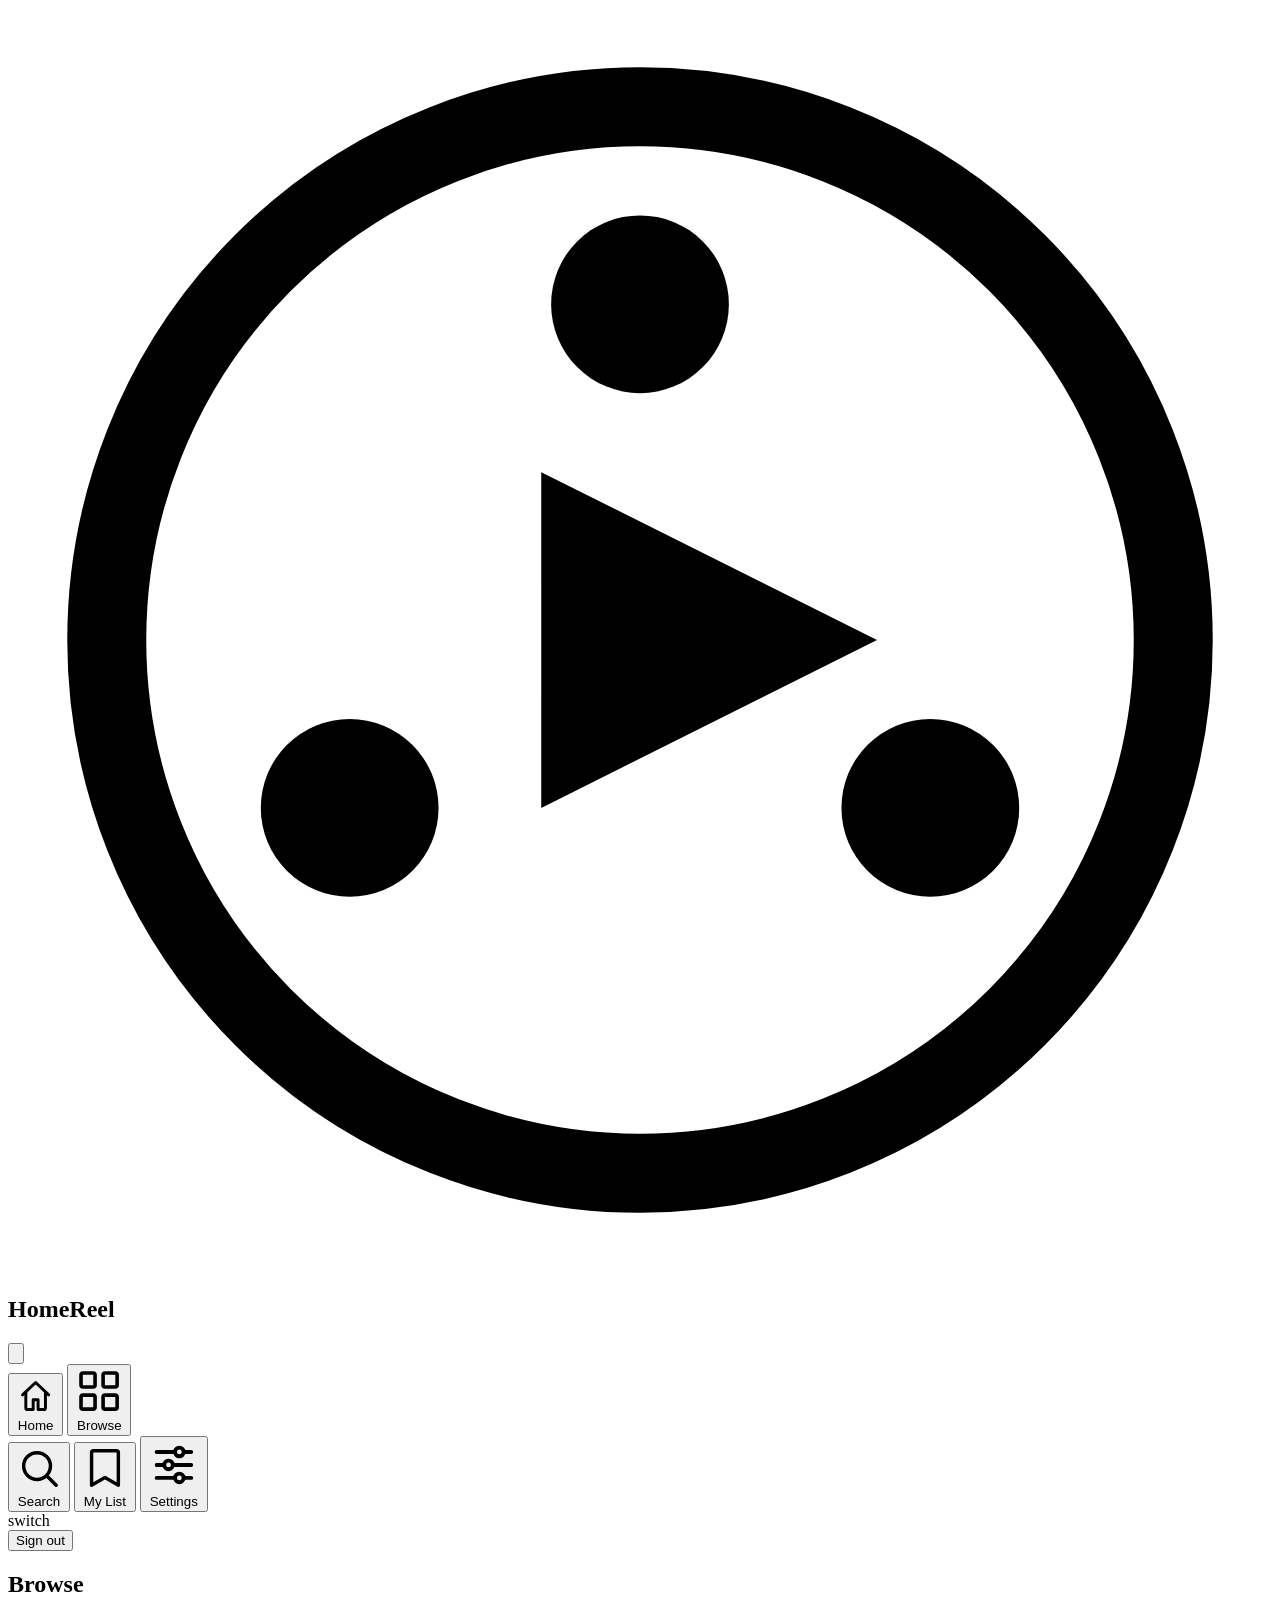
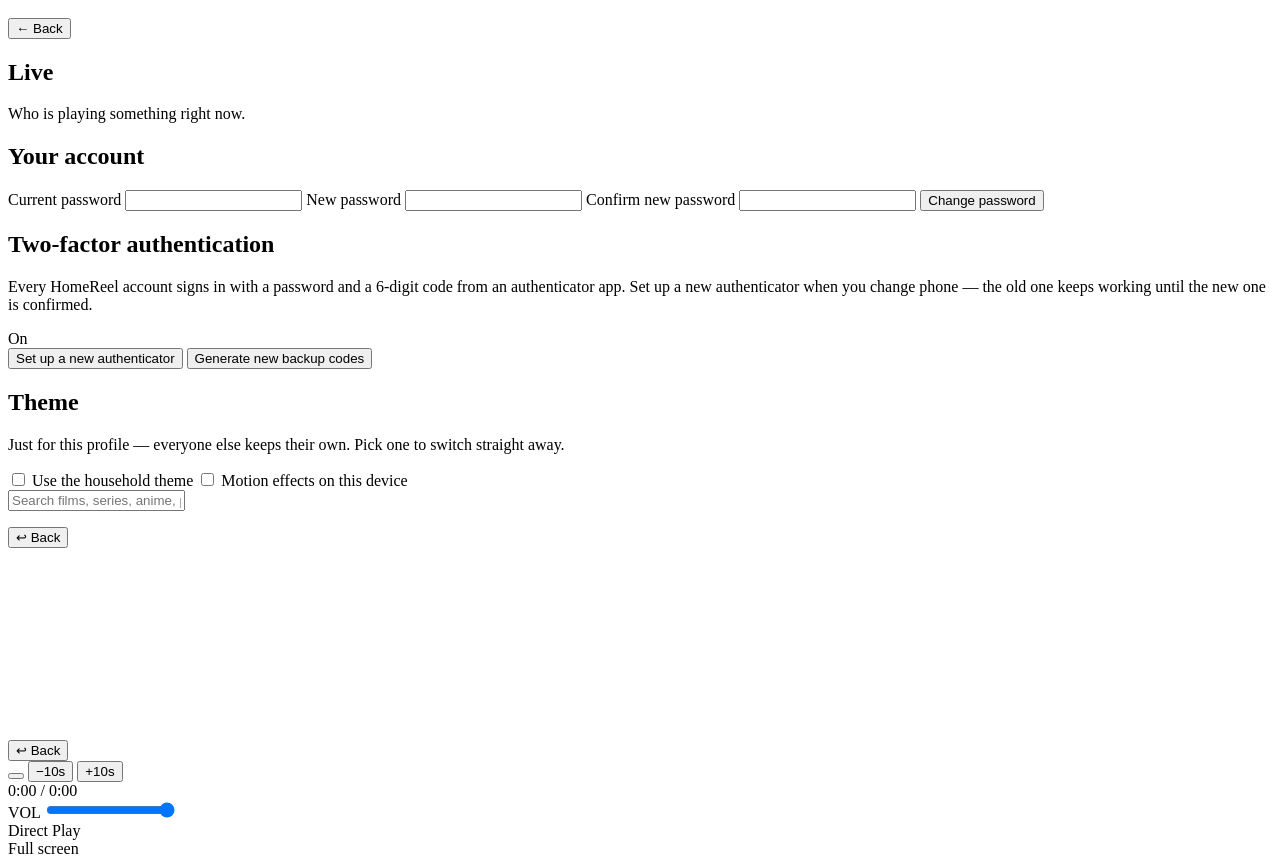
==== static/index.html @ 793b390f "HomeReel 1.90 Self-hosted media server (FastAPI + ffmpeg HLS transcoding, vanilla JS front end). Fir" ====
<!DOCTYPE html>
<html lang="en">
<head>
<meta charset="UTF-8">
<meta name="viewport" content="width=device-width, initial-scale=1.0">
<title>HomeReel</title>
<link rel="icon" href="data:image/svg+xml,%3Csvg xmlns='http://www.w3.org/2000/svg' viewBox='0 0 64 64'%3E%3Ccircle cx='32' cy='32' r='27' fill='none' stroke='%2300C2A8' stroke-width='5'/%3E%3Ccircle cx='32' cy='15' r='4.5' fill='%2300C2A8'/%3E%3Ccircle cx='17.3' cy='40.5' r='4.5' fill='%2300C2A8'/%3E%3Ccircle cx='46.7' cy='40.5' r='4.5' fill='%2300C2A8'/%3E%3Cpath d='M27 23.5 L44 32 L27 40.5 Z' fill='%2300C2A8'/%3E%3C/svg%3E">
<link rel="stylesheet" href="/style.css">
<link rel="stylesheet" href="/themes.css">
<!-- Sets data-theme on <html> before first paint; see the note at its top. -->
<script src="/themes.js"></script>

<!-- Installed to the home screen, this runs with no browser chrome at all.
     iOS reads the apple-* tags rather than the manifest for that, and will not
     take an SVG for the icon, so the PNGs above are not redundant with the
     favicon. status-bar-style "black" rather than "black-translucent": the
     translucent one puts the page under the notch and every screen would need
     safe-area padding to match. -->
<link rel="manifest" href="/manifest.webmanifest">
<link rel="apple-touch-icon" href="/icons/apple-touch-icon.png">
<meta name="theme-color" content="#14171b">
<meta name="apple-mobile-web-app-capable" content="yes">
<meta name="apple-mobile-web-app-status-bar-style" content="black">
<meta name="apple-mobile-web-app-title" content="HomeReel">
<meta name="mobile-web-app-capable" content="yes">
</head>
<body class="app">
  <aside class="sidebar" id="sidebar">
    <div class="sidebar-top">
      <div class="brand" id="brandHome" role="button" tabindex="0" aria-label="Go to Home">
        <svg class="logo logo-sm" viewBox="0 0 64 64" role="img" aria-label="HomeReel">
        <circle cx="32" cy="32" r="27" fill="none" stroke="currentColor" stroke-width="4"/>
        <circle cx="32" cy="15" r="4.5" fill="currentColor"/>
        <circle cx="17.3" cy="40.5" r="4.5" fill="currentColor"/>
        <circle cx="46.7" cy="40.5" r="4.5" fill="currentColor"/>
        <path d="M27 23.5 L44 32 L27 40.5 Z" fill="currentColor"/>
      </svg>
        <h1>HomeReel</h1>
      </div>
      <button id="sidebarToggle" class="sidebar-toggle" title="Collapse sidebar" aria-label="Collapse sidebar">
        <svg viewBox="0 0 24 24" fill="none" stroke="currentColor" stroke-width="2"
             stroke-linecap="round" stroke-linejoin="round" aria-hidden="true">
          <path d="m15 6-6 6 6 6"/>
        </svg>
      </button>
    </div>

    <nav class="tabs">
        <button class="tab-btn" data-tab="home" title="Home">
          <svg class="nav-icon" viewBox="0 0 24 24" fill="none" stroke="currentColor" stroke-width="1.8" stroke-linecap="round" stroke-linejoin="round" aria-hidden="true"><path d="M4 11.5 12 4l8 7.5"/><path d="M6 10v9.5a1 1 0 0 0 1 1h3.5v-6h3v6H17a1 1 0 0 0 1-1V10"/></svg>
          <span class="nav-label">Home</span>
        </button>
        <button class="tab-btn" data-tab="browse" title="Browse">
          <svg class="nav-icon" viewBox="0 0 24 24" fill="none" stroke="currentColor" stroke-width="1.8" stroke-linecap="round" stroke-linejoin="round" aria-hidden="true"><rect x="3" y="3" width="7" height="7" rx="1"/><rect x="14" y="3" width="7" height="7" rx="1"/><rect x="3" y="14" width="7" height="7" rx="1"/><rect x="14" y="14" width="7" height="7" rx="1"/></svg>
          <span class="nav-label">Browse</span>
        </button>
        <!-- One entry per mapped library, built by app.js from /api/auth/me —
             Settings can map new ones, so this cannot be static markup. -->
        <div class="nav-libraries" id="libraryTabs"></div>
        <button class="tab-btn" data-tab="search" title="Search">
          <svg class="nav-icon" viewBox="0 0 24 24" fill="none" stroke="currentColor" stroke-width="1.8" stroke-linecap="round" stroke-linejoin="round" aria-hidden="true"><circle cx="11" cy="11" r="7"/><path d="m21 21-4.3-4.3"/></svg>
          <span class="nav-label">Search</span>
        </button>
        <button class="tab-btn" data-tab="mylist" title="My List">
          <svg class="nav-icon" viewBox="0 0 24 24" fill="none" stroke="currentColor" stroke-width="1.8" stroke-linecap="round" stroke-linejoin="round" aria-hidden="true"><path d="M6 3h12a1 1 0 0 1 1 1v17l-7-4-7 4V4a1 1 0 0 1 1-1Z"/></svg>
          <span class="nav-label">My List</span>
        </button>
        <!-- Admin-only; loadAccount() unhides it. Hidden here so a viewer
             never sees it flash on the way in. -->
        <button class="tab-btn" data-tab="watching" id="liveTab" title="Live" hidden>
          <svg class="nav-icon" viewBox="0 0 24 24" fill="none" stroke="currentColor" stroke-width="1.8" stroke-linecap="round" stroke-linejoin="round" aria-hidden="true"><circle cx="12" cy="12" r="2.5"/><path d="M8.5 8.5a5 5 0 0 0 0 7M15.5 15.5a5 5 0 0 0 0-7"/><path d="M5.8 5.8a9 9 0 0 0 0 12.4M18.2 18.2a9 9 0 0 0 0-12.4"/></svg>
          <span class="nav-label">Live</span>
        </button>
        <button class="tab-btn" data-tab="settings" title="Settings">
          <svg class="nav-icon" viewBox="0 0 24 24" fill="none" stroke="currentColor" stroke-width="1.8" stroke-linecap="round" stroke-linejoin="round" aria-hidden="true"><path d="M4 6h8M17 6h3M4 12h3M12 12h8M4 18h8M17 18h3"/><circle cx="14.5" cy="6" r="2"/><circle cx="9.5" cy="12" r="2"/><circle cx="14.5" cy="18" r="2"/></svg>
          <span class="nav-label">Settings</span>
        </button>
    </nav>

    <!-- Populated by loadAccount(); pinned to the bottom of the rail / the
         right of the top bar via CSS, not markup order. -->
    <div class="nav-profile-chip" id="navProfileChip" title="Switch profile">
      <div class="nav-profile-initial" id="navProfileInitial"></div>
      <div>
        <div class="nav-profile-name" id="navProfileName"></div>
        <div class="nav-profile-switch">switch</div>
      </div>
    </div>
  </aside>

  <div class="content">
    <header>
      <!-- Admin-only; loadAccount() unhides it. Hidden here so a viewer never
           sees it flash on the way in. -->
      <button id="checkBtn" hidden>Check for Changes</button>
      <button id="scanBtn" hidden>Rescan Library</button>
      <div class="account">
        <span class="who" id="whoami"></span>
        <button id="logoutBtn">Sign out</button>
      </div>
    </header>

  <main>

    <section id="home" class="tab-panel">
      <div id="hero-home" class="tab-hero-slot"></div>
      <div id="shelves-home"></div>
    </section>

    <section id="browse" class="tab-panel">
      <!-- Every accessible library at once, filterable by genre. Chips are
           built from /api/discover's own genre list, which always covers
           everything the account can see regardless of which chip is picked. -->
      <h2 class="page-title">Browse</h2>
      <p class="page-sub" id="browseCount"></p>
      <div class="genre-chips" id="genreChips"></div>
      <div class="grid grid-catalog" id="browseGrid"></div>
    </section>

    <!-- One hero + four shelves per library, id "lib-<name>", built alongside the nav. -->
    <div id="libraryPanels"></div>

    <section id="mylist" class="tab-panel">
      <div class="grid" id="mylistGrid"></div>
    </section>

    <section id="collections" class="tab-panel">
      <div class="grid" id="collectionsGrid"></div>
    </section>

    <section id="collection" class="tab-panel">
      <button id="backToCollections">&larr; Back</button>
      <h2 id="collectionTitle"></h2>
      <div class="grid" id="collectionGrid"></div>
    </section>

    <section id="shows" class="tab-panel">
      <div class="grid" id="showsGrid"></div>
    </section>

    <section id="anime" class="tab-panel">
      <div class="grid" id="animeGrid"></div>
    </section>

    <section id="watching" class="tab-panel">
      <div class="panel-head">
        <div>
          <h2>Live</h2>
          <p class="panel-sub" id="watchingSub">Who is playing something right now.</p>
        </div>
        <span class="live-dot" id="liveDot" title="Refreshing every 5 seconds"></span>
      </div>
      <div id="watchingList"></div>
    </section>

    <section id="settings" class="tab-panel">
      <div class="settings">
        <section class="panel">
          <h2>Your account</h2>
          <p class="panel-sub" id="accountSummary"></p>
          <form id="passwordForm" class="stack-form">
            <label for="currentPassword">Current password</label>
            <input id="currentPassword" type="password" autocomplete="current-password" required>
            <label for="newPassword">New password</label>
            <input id="newPassword" type="password" autocomplete="new-password" required>
            <label for="confirmPassword">Confirm new password</label>
            <input id="confirmPassword" type="password" autocomplete="new-password" required>
            <button type="submit">Change password</button>
            <div class="form-msg" id="passwordMsg"></div>
          </form>
        </section>

        <section class="panel" id="twoFactorPanel">
          <h2>Two-factor authentication</h2>
          <p class="panel-sub">Every HomeReel account signs in with a password and a
             6-digit code from an authenticator app. Set up a new authenticator when
             you change phone &mdash; the old one keeps working until the new one is
             confirmed.</p>

          <div class="twofa-status">
            <span class="pill pill-ok">On</span>
            <span class="muted-cell" id="twoFactorSummary"></span>
          </div>

          <div class="twofa-actions" id="twoFactorActions">
            <button type="button" id="moveAuthBtn">Set up a new authenticator</button>
            <button type="button" id="newCodesBtn">Generate new backup codes</button>
          </div>

          <!-- Both actions hand the second factor around, so both ask for the
               password again rather than trusting the open session alone. -->
          <form id="twoFactorPasswordForm" class="stack-form" hidden>
            <label for="twoFactorPassword">Confirm your password</label>
            <input id="twoFactorPassword" type="password" autocomplete="current-password" required>
            <button type="submit">Continue</button>
            <button type="button" class="link-btn" id="twoFactorCancel">Cancel</button>
            <div class="form-msg" id="twoFactorMsg"></div>
          </form>

          <form id="twoFactorSetupForm" class="stack-form" hidden>
            <p class="field-note">Scan this with the authenticator app on the new phone,
               then type the code it shows.</p>
            <div class="qr-frame" id="twoFactorQr"></div>
            <p class="field-note">Can't scan it? Enter this key by hand:</p>
            <code class="secret-key" id="twoFactorSecret"></code>
            <label for="twoFactorCode">Code from the app</label>
            <input id="twoFactorCode" type="text" inputmode="numeric" maxlength="7"
                   autocomplete="one-time-code" placeholder="000000" class="code-input" required>
            <button type="submit">Confirm</button>
            <button type="button" class="link-btn" id="twoFactorSetupCancel">Cancel</button>
            <div class="form-msg" id="twoFactorSetupMsg"></div>
          </form>

          <div id="twoFactorCodes" hidden>
            <p class="field-note">Each code signs you in once if you lose your phone.
               <strong>This is the only time they are shown</strong> &mdash; the server keeps
               hashes, not the codes.</p>
            <pre class="backup-codes" id="twoFactorCodeList"></pre>
            <div class="backup-actions">
              <button type="button" id="twoFactorCopy">Copy</button>
              <a id="twoFactorDownload" download="homereel-backup-codes.txt" class="link-btn">Download</a>
              <button type="button" class="link-btn" id="twoFactorCodesDone">Done</button>
            </div>
          </div>
        </section>

        <section class="panel" id="appsPanel" hidden>
          <h2>Get the apps</h2>
          <p class="panel-sub">HomeReel for Android phones and tablets, and for Android TV
             and Google TV. Sign in with the same account you use here.</p>
          <a class="panel-link" id="appsLink" href="#" target="_blank" rel="noopener">Open the downloads page</a>
        </section>

        <section class="panel" id="themePanel">
          <h2>Theme</h2>
          <p class="panel-sub">Just for this profile &mdash; everyone else keeps their own.
             Pick one to switch straight away.</p>
          <div class="theme-controls">
            <label><input type="checkbox" id="themeFollowHousehold">
              Use the household theme <span class="theme-household" id="themeHouseholdName"></span></label>
            <label><input type="checkbox" id="themeEffects"> Motion effects on this device</label>
            <p class="field-note" id="themeMotionNote" hidden>Your system asks for reduced motion,
               so animated effects stay off.</p>
          </div>
          <div class="theme-gallery" id="themeGallery" role="group" aria-label="Themes"></div>
          <div class="form-msg" id="themeMsg"></div>
        </section>

        <section class="panel" id="appearancePanel" hidden>
          <h2>Appearance</h2>
          <p class="panel-sub">Applies for everyone in the household, not just this account.</p>
          <form id="appearanceForm" class="stack-form">
            <label for="householdThemeSelect">Household theme</label>
            <select id="householdThemeSelect"></select>
            <p class="field-note">The theme for the sign-in page and for any profile that
               hasn't picked its own.</p>
            <label for="navModeSelect">Navigation</label>
            <select id="navModeSelect">
              <option value="rail">Rail &mdash; left sidebar</option>
              <option value="top">Top &mdash; sticky bar</option>
            </select>
            <label for="posterStyleSelect">Poster style</label>
            <select id="posterStyleSelect">
              <option value="portrait">Portrait &mdash; 2:3 posters</option>
              <option value="still">Still &mdash; landscape stills</option>
            </select>
            <button type="submit">Save</button>
            <div class="form-msg" id="appearanceMsg"></div>
          </form>
        </section>

        <section class="panel" id="librariesPanel" hidden>
          <h2>Libraries</h2>
          <p class="panel-sub">Folders HomeReel indexes. Paths are as the container sees
             them &mdash; a folder has to be mounted by the compose file before it can be
             mapped here.</p>
          <table class="user-table">
            <thead>
              <tr><th>Library</th><th>Path</th><th>Type</th><th>Items</th><th></th></tr>
            </thead>
            <tbody id="libraryRows"></tbody>
          </table>

          <h3>Map a library</h3>
          <form id="addLibraryForm" class="stack-form">
            <label>Pick the folder</label>
            <!-- Browsing beats typing: what is listed here is exactly what the
                 compose mounted, so an unmountable path cannot be chosen. -->
            <div class="browser">
              <div class="browser-bar">
                <button type="button" id="browseUp" class="browser-up" title="Up one level">&uarr;</button>
                <code class="browser-path" id="browserPath">/</code>
              </div>
              <div class="browser-list" id="browserList"></div>
            </div>
            <p class="field-note" id="browserHint">
              Only folders mounted into the container appear here. To add one, put it in the
              compose file as a volume and redeploy, then it shows up in this list.
            </p>

            <label for="newLibraryLabel">Name</label>
            <input id="newLibraryLabel" type="text" autocomplete="off" required
                   placeholder="Documentaries">
            <label for="newLibraryKind">Layout</label>
            <select id="newLibraryKind">
              <option value="show">Shows &mdash; Show / Season / Episode folders</option>
              <option value="movie">Movies &mdash; one folder or file per title</option>
            </select>
            <input id="newLibraryPath" type="hidden">
            <button type="submit" id="addLibraryBtn" disabled>Map library</button>
            <div class="form-msg" id="addLibraryMsg"></div>
          </form>
        </section>

        <section class="panel" id="usersPanel" hidden>
          <h2>Users</h2>
          <p class="panel-sub">Viewers see only the libraries you tick. Admins can also manage
             users, and always have access to every library. Everyone has to enrol an
             authenticator app &mdash; reset it here if someone loses their phone and their
             backup codes.</p>
          <table class="user-table">
            <thead>
              <tr><th>Username</th><th>Role</th><th>Library access</th><th>Two-factor</th><th>Created</th><th></th></tr>
            </thead>
            <tbody id="userRows"></tbody>
          </table>

          <h3>Add a user</h3>
          <form id="addUserForm" class="stack-form">
            <label for="newUsername">Username</label>
            <input id="newUsername" type="text" autocomplete="off" required>
            <label for="newUserPassword">Password</label>
            <input id="newUserPassword" type="password" autocomplete="new-password" required
                   minlength="8" placeholder="At least 8 characters">
            <label for="newUserRole">Role</label>
            <select id="newUserRole">
              <option value="viewer">Viewer</option>
              <option value="admin">Admin</option>
            </select>
            <label>Library access</label>
            <!-- Checkboxes are rendered from the mapped libraries, which change. -->
            <div class="lib-choices" id="newUserLibraries"></div>
            <p class="field-note" id="newUserLibrariesNote">
              Only the ticked libraries appear in their sidebar.
            </p>
            <p class="field-note">They set up two-factor authentication themselves the
               first time they sign in, with this password.</p>
            <button type="submit">Add user</button>
            <div class="form-msg" id="addUserMsg"></div>
          </form>
        </section>
      </div>
    </section>

    <section id="search" class="tab-panel">
      <input id="searchInput" class="search-input" type="text" autocomplete="off"
             placeholder="Search films, series, anime, people">
      <!-- Genre names, reusing /api/discover's own list — clicking one searches
           for it directly. -->
      <div class="search-pills" id="searchPills"></div>
      <p class="page-sub" id="searchCount"></p>
      <div class="grid grid-catalog" id="searchGrid"></div>
    </section>

    <section id="detail" class="tab-panel">
      <div class="detail-backdrop" id="detailBackdrop">
        <div class="detail-backdrop-stripes"></div>
        <div class="detail-backdrop-scrim"></div>
        <button type="button" id="detailBack" class="detail-back">&#8617; Back</button>
      </div>
      <div class="detail-layout">
        <div class="detail-poster-col">
          <div class="detail-poster" id="detailPosterFrame">
            <img class="detail-poster-img" id="detailPosterImg" alt="" onerror="this.remove()">
          </div>
        </div>
        <div class="detail-main">
          <div class="detail-kind" id="detailKind"></div>
          <h1 class="detail-page-title" id="detailPageTitle"></h1>
          <div class="detail-meta-row" id="detailMetaRow"></div>
          <p class="detail-synopsis" id="detailSynopsis"></p>
          <div class="detail-actions" id="detailActions"></div>
          <div id="detailEpisodes"></div>
          <div id="detailCast"></div>
          <div id="detailSimilar"></div>
        </div>
        <div class="detail-side">
          <div class="detail-fact-panel" id="detailFacts"></div>
          <div class="detail-fact-panel" id="detailFormats"></div>
        </div>
      </div>
    </section>
    </main>
  </div>

  <div id="playerModal" class="player hidden">
    <div class="player-video-area" id="playerVideoArea">
      <video id="videoPlayer" autoplay playsinline webkit-playsinline></video>
      <div class="player-stripes"></div>
      <div class="player-vignette"></div>
      <div class="player-center">
        <div class="player-annotation" id="playerAnnotation"></div>
        <div class="player-play-glyph" id="playerPlayGlyph" hidden>&#9654;</div>
      </div>
      <div class="player-topbar">
        <button type="button" id="closePlayer" class="player-back">&#8617; Back</button>
        <div class="player-heading">
          <div class="player-title" id="playerTitle"></div>
          <div class="player-subtitle" id="playerSubtitle"></div>
        </div>
      </div>
      <!-- Series/Anime only, and only near the start of an episode — see
           updateSkipIntroVisibility() in app.js. -->
      <button type="button" id="skipIntroBtn" class="skip-intro-btn" hidden>Skip Intro</button>
    </div>

    <div class="player-controls">
      <!-- Shown only when playback picked up where it left off, so resuming is
           something you can see and undo rather than a surprise. -->
      <div id="resumeNotice" class="resume-notice" hidden>
        <span id="resumeNoticeText"></span>
        <button type="button" id="restartBtn">Start from the beginning</button>
      </div>

      <div class="player-scrub" id="playerScrub">
        <div class="player-scrub-buffered" id="playerBuffered"></div>
        <div class="player-scrub-fill" id="playerFill"></div>
        <div class="player-scrub-knob" id="playerKnob"></div>
      </div>

      <div class="player-bar">
        <button type="button" id="playPauseBtn" class="player-icon-btn" title="Play/Pause"></button>
        <button type="button" id="back10Btn" class="player-step-btn">&minus;10s</button>
        <button type="button" id="fwd10Btn" class="player-step-btn">+10s</button>
        <div class="player-time"><span id="playerTime">0:00</span><span class="dim"> / <span id="playerTotal">0:00</span></span></div>
        <div class="player-volume">
          <span class="vol-label">VOL</span>
          <input type="range" id="volumeSlider" min="0" max="100" value="100">
        </div>
        <div class="player-chips">
          <div class="player-chip" id="audioChip" hidden>
            Audio
            <div class="player-chip-menu" id="audioMenu" hidden></div>
          </div>
          <div class="player-chip" id="subsChip" hidden>
            Subtitles
            <div class="player-chip-menu" id="subsMenu" hidden></div>
          </div>
          <div class="player-chip" id="qualityChip">
            <span id="qualityChipLabel">Direct Play</span>
            <div class="player-chip-menu" id="qualityMenu" hidden>
              <div class="option active" data-mode="direct">Direct Play</div>
              <div class="option" data-mode="1080p">1080p</div>
              <div class="option" data-mode="720p">720p</div>
              <div class="option" data-mode="480p">480p</div>
            </div>
          </div>
          <div class="player-chip" id="fullscreenChip">Full screen</div>
        </div>
      </div>
      <div id="transcodeStatus" class="transcode-status"></div>

      <!-- Shown only for an episode, once its place in the show is known. -->
      <div id="episodeNav" class="episode-nav-strip" hidden>
        <span class="next-up-label">Next up</span>
        <span class="next-up-title" id="nextUpTitle"></span>
        <div class="episode-nav-buttons">
          <button type="button" id="prevEpisodeBtn" disabled>&lsaquo; Previous</button>
          <button type="button" id="nextEpisodeBtn" disabled>Next &rsaquo;</button>
        </div>
      </div>
    </div>
  </div>

  <script src="/vendor/hls.min.js"></script>
  <script src="/app.js"></script>
</body>
</html>
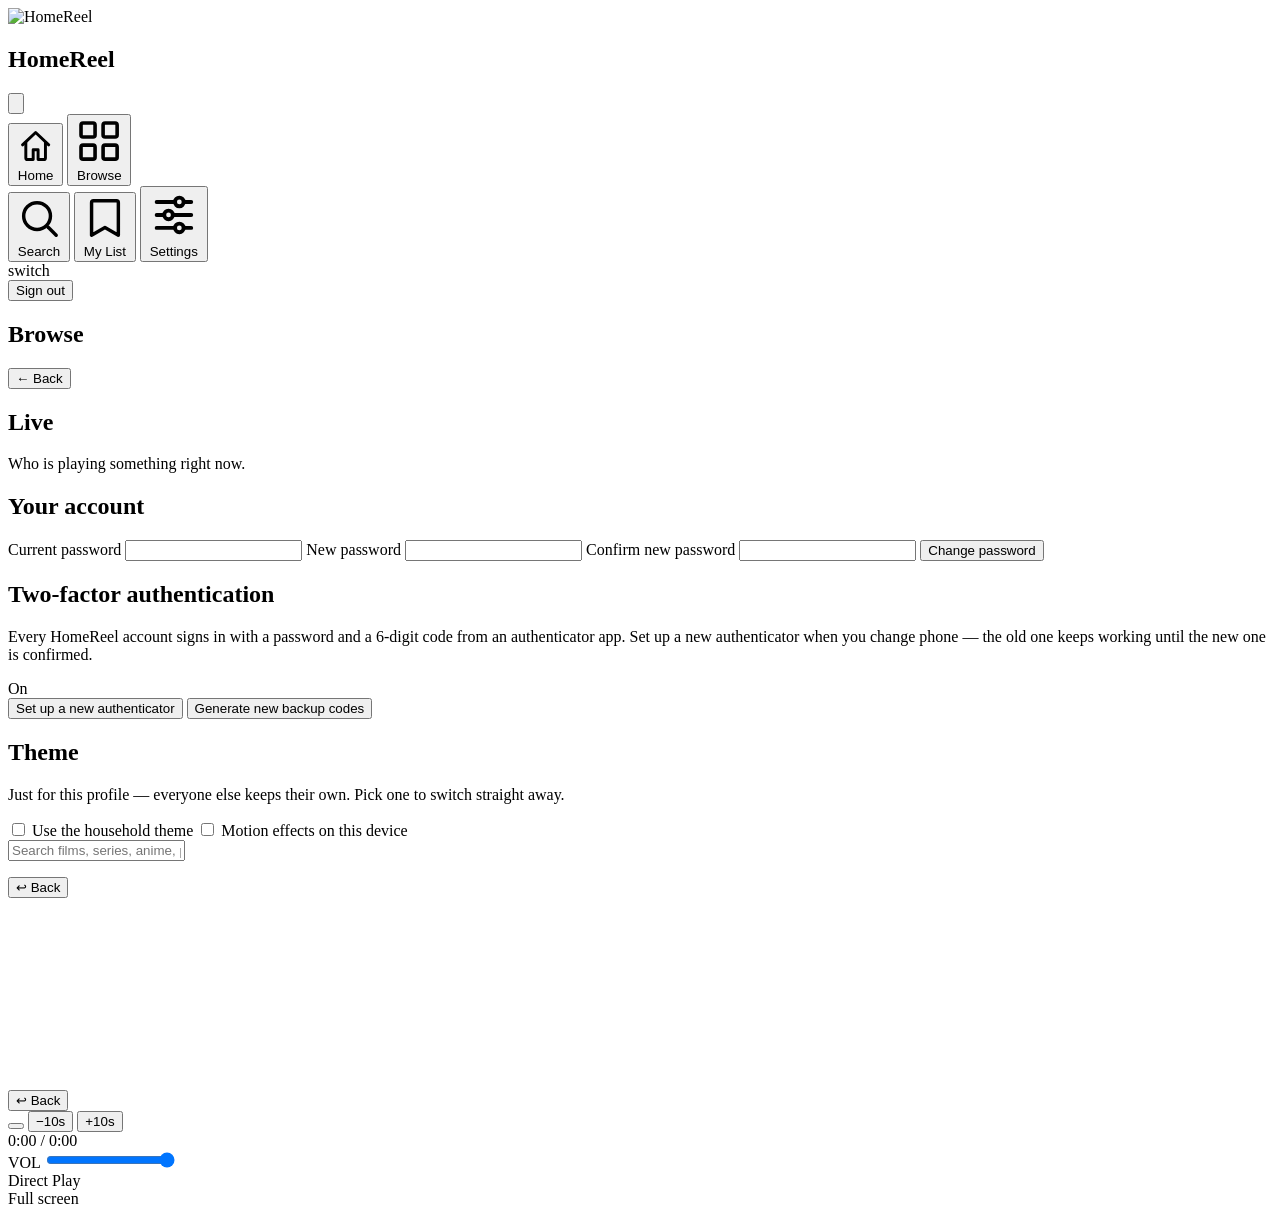
==== commit c3d52cf9: "1.92: new animated logo The animated HomeReel lockup replaces the old reel icon and typed name in th" ====
--- a/static/index.html
+++ b/static/index.html
@@ -4,7 +4,8 @@
 <meta charset="UTF-8">
 <meta name="viewport" content="width=device-width, initial-scale=1.0">
 <title>HomeReel</title>
-<link rel="icon" href="data:image/svg+xml,%3Csvg xmlns='http://www.w3.org/2000/svg' viewBox='0 0 64 64'%3E%3Ccircle cx='32' cy='32' r='27' fill='none' stroke='%2300C2A8' stroke-width='5'/%3E%3Ccircle cx='32' cy='15' r='4.5' fill='%2300C2A8'/%3E%3Ccircle cx='17.3' cy='40.5' r='4.5' fill='%2300C2A8'/%3E%3Ccircle cx='46.7' cy='40.5' r='4.5' fill='%2300C2A8'/%3E%3Cpath d='M27 23.5 L44 32 L27 40.5 Z' fill='%2300C2A8'/%3E%3C/svg%3E">
+<link rel="icon" type="image/png" sizes="32x32" href="/icons/favicon-32.png">
+<link rel="icon" type="image/png" sizes="64x64" href="/icons/favicon-64.png">
 <link rel="stylesheet" href="/style.css">
 <link rel="stylesheet" href="/themes.css">
 <!-- Sets data-theme on <html> before first paint; see the note at its top. -->
@@ -28,14 +29,11 @@
   <aside class="sidebar" id="sidebar">
     <div class="sidebar-top">
       <div class="brand" id="brandHome" role="button" tabindex="0" aria-label="Go to Home">
-        <svg class="logo logo-sm" viewBox="0 0 64 64" role="img" aria-label="HomeReel">
-        <circle cx="32" cy="32" r="27" fill="none" stroke="currentColor" stroke-width="4"/>
-        <circle cx="32" cy="15" r="4.5" fill="currentColor"/>
-        <circle cx="17.3" cy="40.5" r="4.5" fill="currentColor"/>
-        <circle cx="46.7" cy="40.5" r="4.5" fill="currentColor"/>
-        <path d="M27 23.5 L44 32 L27 40.5 Z" fill="currentColor"/>
-      </svg>
-        <h1>HomeReel</h1>
+        <picture class="brand-logo">
+          <source srcset="/brand/logo-static.webp" media="(prefers-reduced-motion: reduce)">
+          <img src="/brand/logo.webp" alt="HomeReel" width="600" height="176">
+        </picture>
+        <h1 class="sr-only">HomeReel</h1>
       </div>
       <button id="sidebarToggle" class="sidebar-toggle" title="Collapse sidebar" aria-label="Collapse sidebar">
         <svg viewBox="0 0 24 24" fill="none" stroke="currentColor" stroke-width="2"
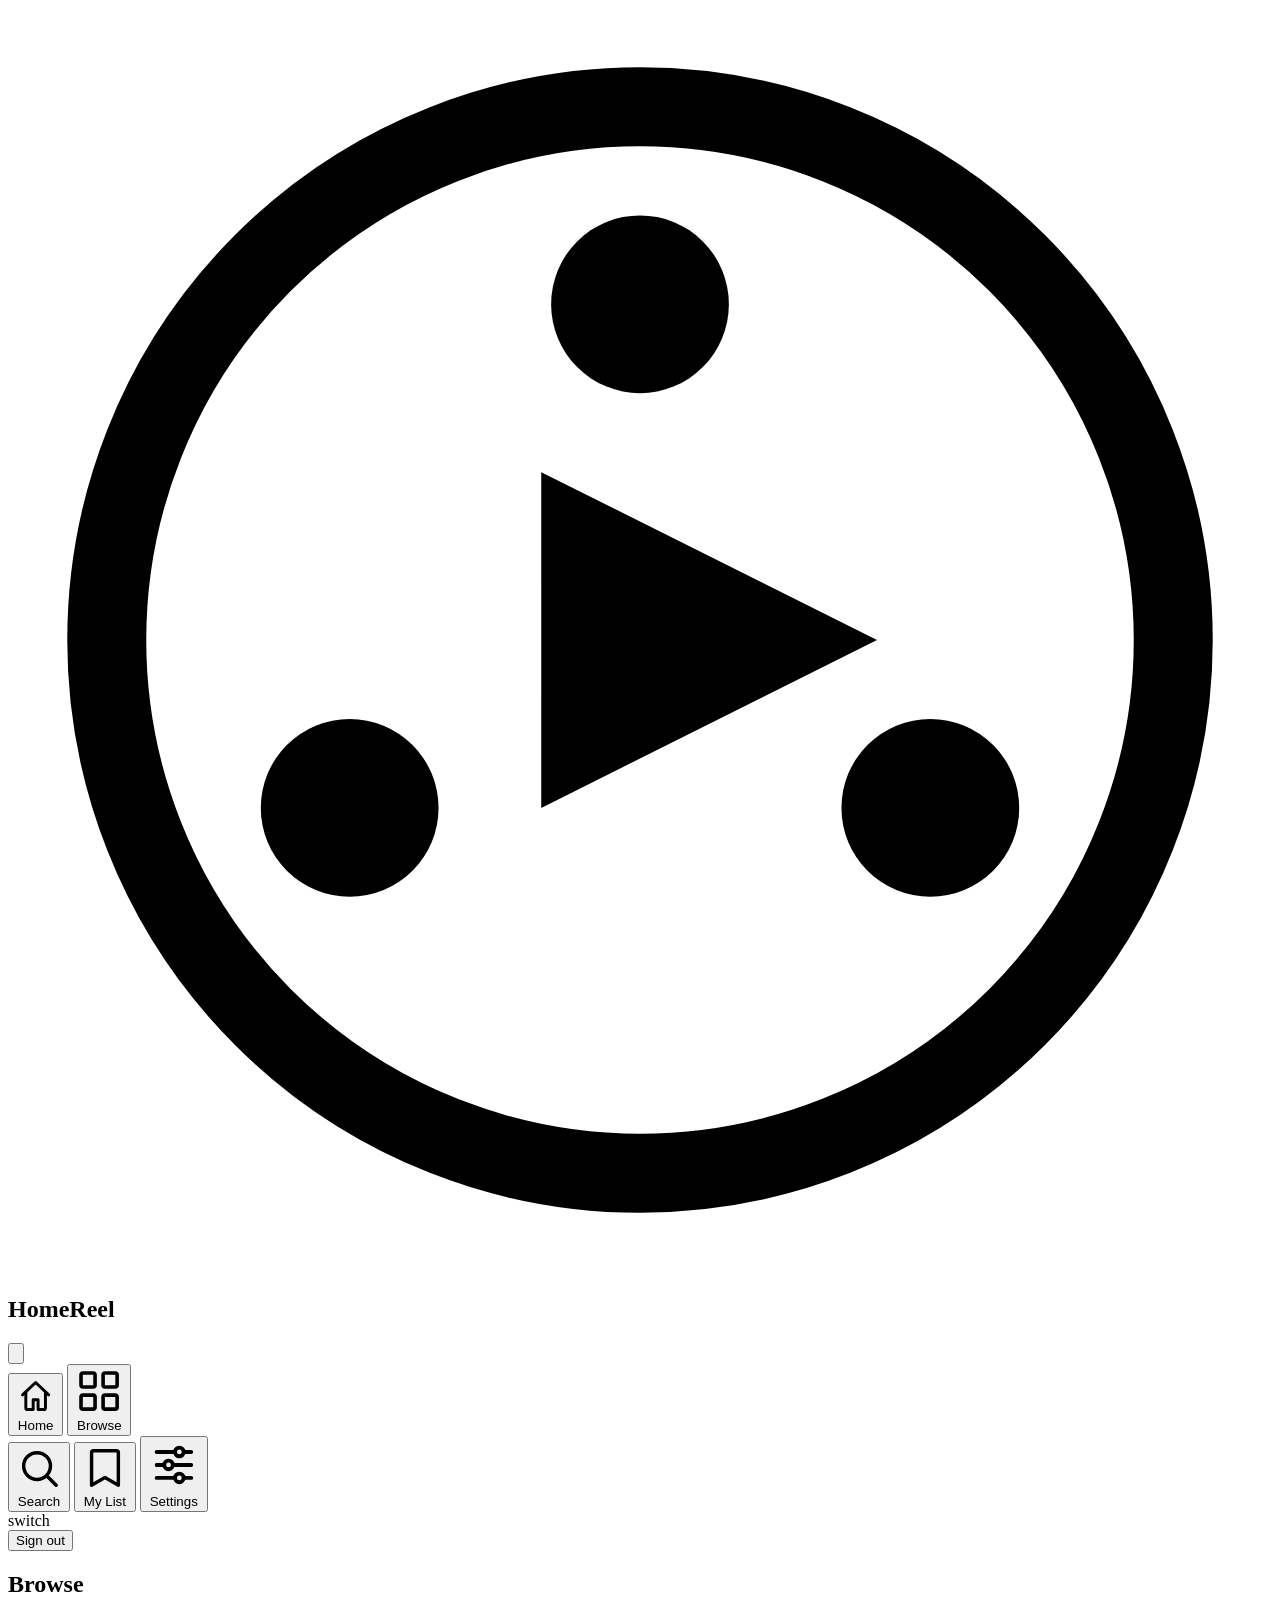
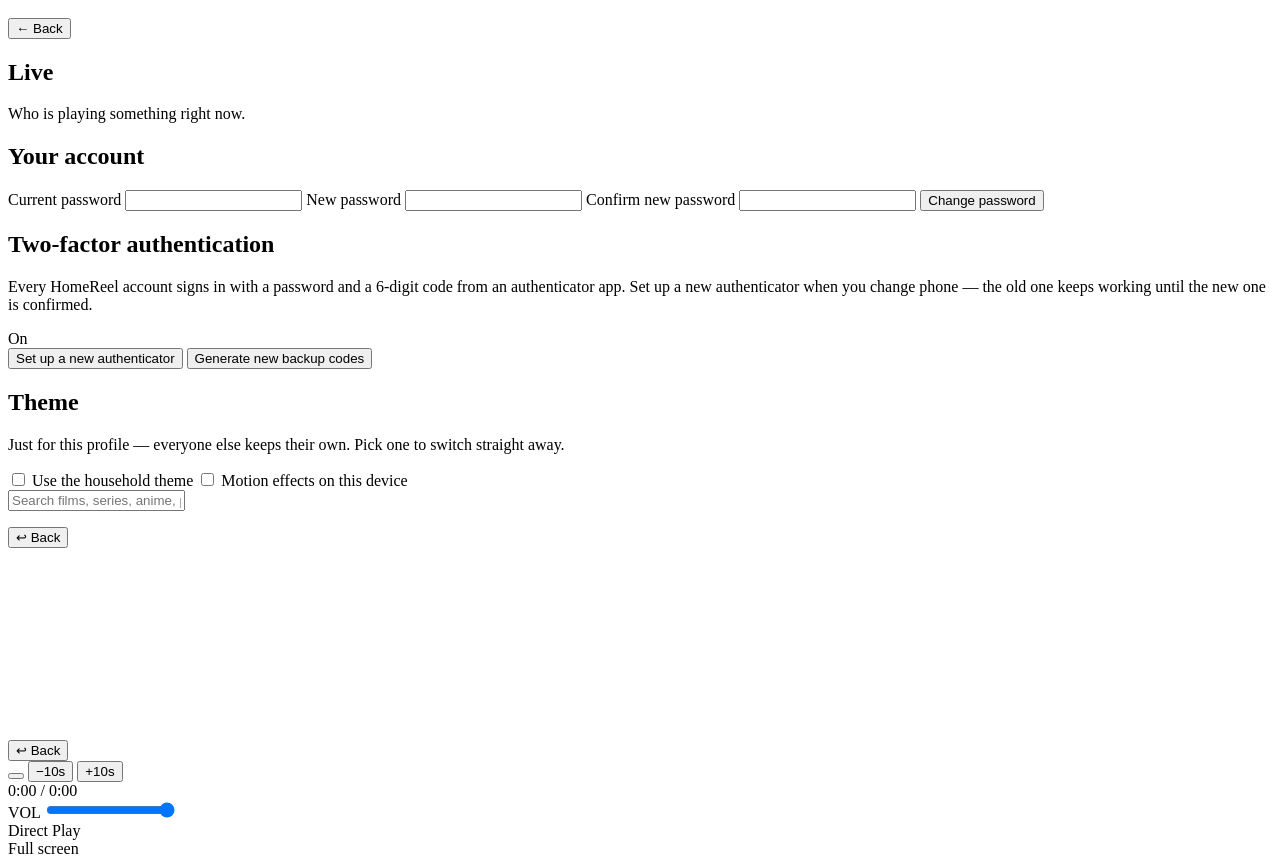
==== commit f2fa4260: "1.93: revert to the original logo Reverts c3d52cf (1.92). Restores the reel logo and typed name, the" ====
--- a/static/index.html
+++ b/static/index.html
@@ -4,8 +4,7 @@
 <meta charset="UTF-8">
 <meta name="viewport" content="width=device-width, initial-scale=1.0">
 <title>HomeReel</title>
-<link rel="icon" type="image/png" sizes="32x32" href="/icons/favicon-32.png">
-<link rel="icon" type="image/png" sizes="64x64" href="/icons/favicon-64.png">
+<link rel="icon" href="data:image/svg+xml,%3Csvg xmlns='http://www.w3.org/2000/svg' viewBox='0 0 64 64'%3E%3Ccircle cx='32' cy='32' r='27' fill='none' stroke='%2300C2A8' stroke-width='5'/%3E%3Ccircle cx='32' cy='15' r='4.5' fill='%2300C2A8'/%3E%3Ccircle cx='17.3' cy='40.5' r='4.5' fill='%2300C2A8'/%3E%3Ccircle cx='46.7' cy='40.5' r='4.5' fill='%2300C2A8'/%3E%3Cpath d='M27 23.5 L44 32 L27 40.5 Z' fill='%2300C2A8'/%3E%3C/svg%3E">
 <link rel="stylesheet" href="/style.css">
 <link rel="stylesheet" href="/themes.css">
 <!-- Sets data-theme on <html> before first paint; see the note at its top. -->
@@ -29,11 +28,14 @@
   <aside class="sidebar" id="sidebar">
     <div class="sidebar-top">
       <div class="brand" id="brandHome" role="button" tabindex="0" aria-label="Go to Home">
-        <picture class="brand-logo">
-          <source srcset="/brand/logo-static.webp" media="(prefers-reduced-motion: reduce)">
-          <img src="/brand/logo.webp" alt="HomeReel" width="600" height="176">
-        </picture>
-        <h1 class="sr-only">HomeReel</h1>
+        <svg class="logo logo-sm" viewBox="0 0 64 64" role="img" aria-label="HomeReel">
+        <circle cx="32" cy="32" r="27" fill="none" stroke="currentColor" stroke-width="4"/>
+        <circle cx="32" cy="15" r="4.5" fill="currentColor"/>
+        <circle cx="17.3" cy="40.5" r="4.5" fill="currentColor"/>
+        <circle cx="46.7" cy="40.5" r="4.5" fill="currentColor"/>
+        <path d="M27 23.5 L44 32 L27 40.5 Z" fill="currentColor"/>
+      </svg>
+        <h1>HomeReel</h1>
       </div>
       <button id="sidebarToggle" class="sidebar-toggle" title="Collapse sidebar" aria-label="Collapse sidebar">
         <svg viewBox="0 0 24 24" fill="none" stroke="currentColor" stroke-width="2"
